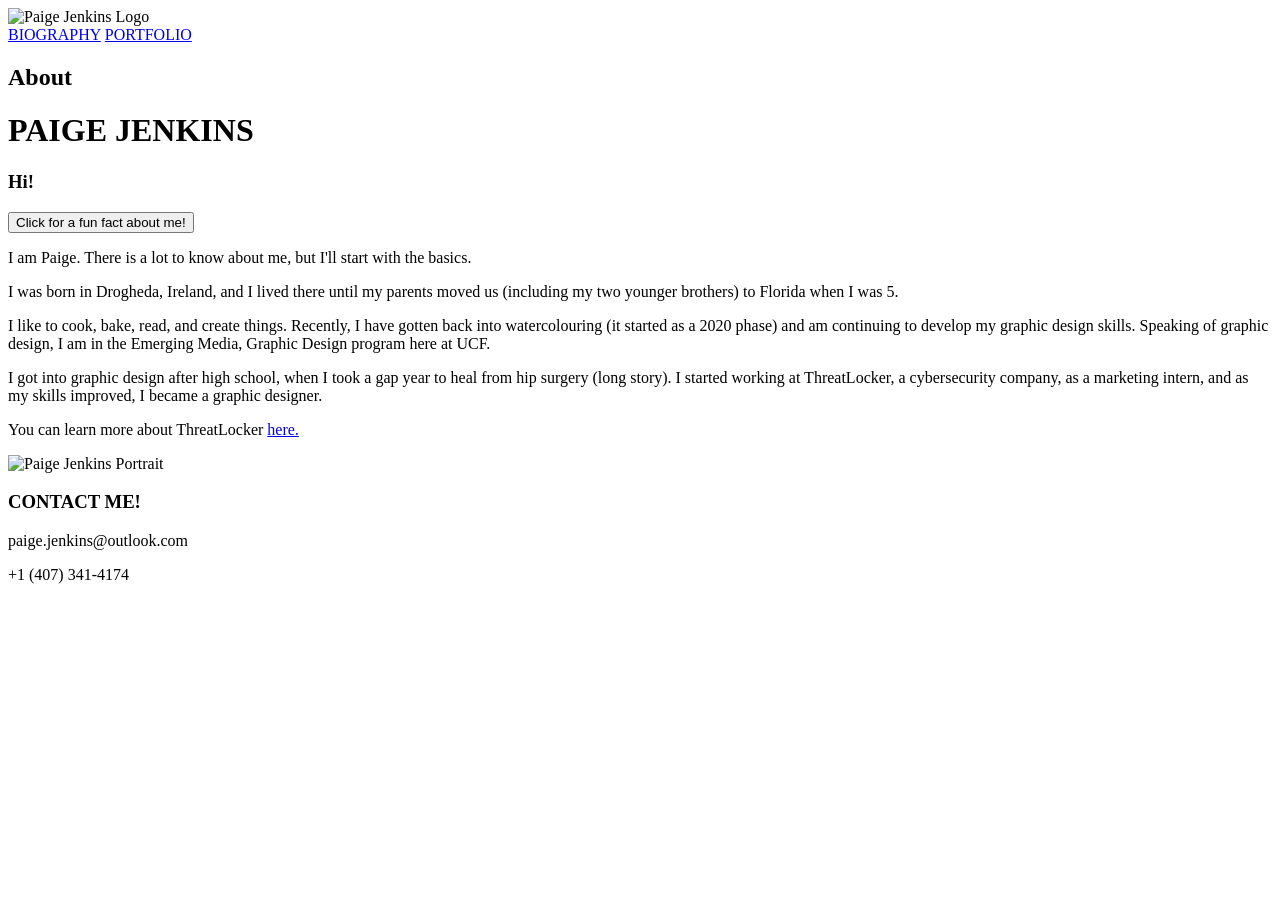
==== index.html @ 628f5054 "Add files via upload" ====
<html>
    
    
<head>
    
    <title>About Paige Jenkins</title>
    <link rel="stylesheet" href="../GitHub Setup & HTML Structure/CSS/style.css">
</head>
<body>
    <header>
  <div class="nav-container">
    
    <div class="logo">
      <img src="../GitHub Setup & HTML Structure/Images/Paige Jenkins Logo.svg" alt="Paige Jenkins Logo">
      <div class="logo-text">
        
      </div>
    </div>

    <nav>
    
      <a href="index.html">BIOGRAPHY</a>
      <a href="portfolio.html">PORTFOLIO</a>
    </nav>

  </div>
</header>
    <div class="content">
        <h2 class="intro">About</h2>
        <h1>PAIGE JENKINS</h1>
        

        <div class="bio-row">
            <div class="text-block">
                <h3>Hi!</h3>
                <button id="factButton">Click for a fun fact about me!</button>
<p id="funFact"></p>
                <p>I am Paige. There is a lot to know about me, but I'll start with the basics.</p>

                <p>I was born in Drogheda, Ireland, and I lived there until my parents moved us (including my two younger brothers) to Florida when I was 5.</p>

                <p>I like to cook, bake, read, and create things. Recently, I have gotten back into watercolouring (it started as a 2020 phase) and am continuing to develop my graphic design skills. Speaking of graphic design, I am in the Emerging Media, Graphic Design program here at UCF.</p>
                <p>I got into graphic design after high school, when I took a gap year to heal from hip surgery (long story). I started working at ThreatLocker, a cybersecurity company, as a marketing intern, and as my skills improved, I became a graphic designer.</p>
                <p>You can learn more about ThreatLocker <a href="https://www.threatlocker.com/">here.</a></p>
                
            
            </div>

            <div class="image-block">
                <img src="../GitHub Setup & HTML Structure/Images/image_01.png" alt="Paige Jenkins Portrait">
            </div>
        </div>

        <div class="bio-row reverse">
            
        </div>

        
    </div>
    <footer>
  <div class="footer-container">
    
    <h3>CONTACT ME!</h3>
    <p>paige.jenkins@outlook.com</p>
    <p>+1 (407) 341-4174</p>

    <div class="footer-line"></div>

  </div>
</footer>

<script src="JS/script.js"></script>
</body>
</html>
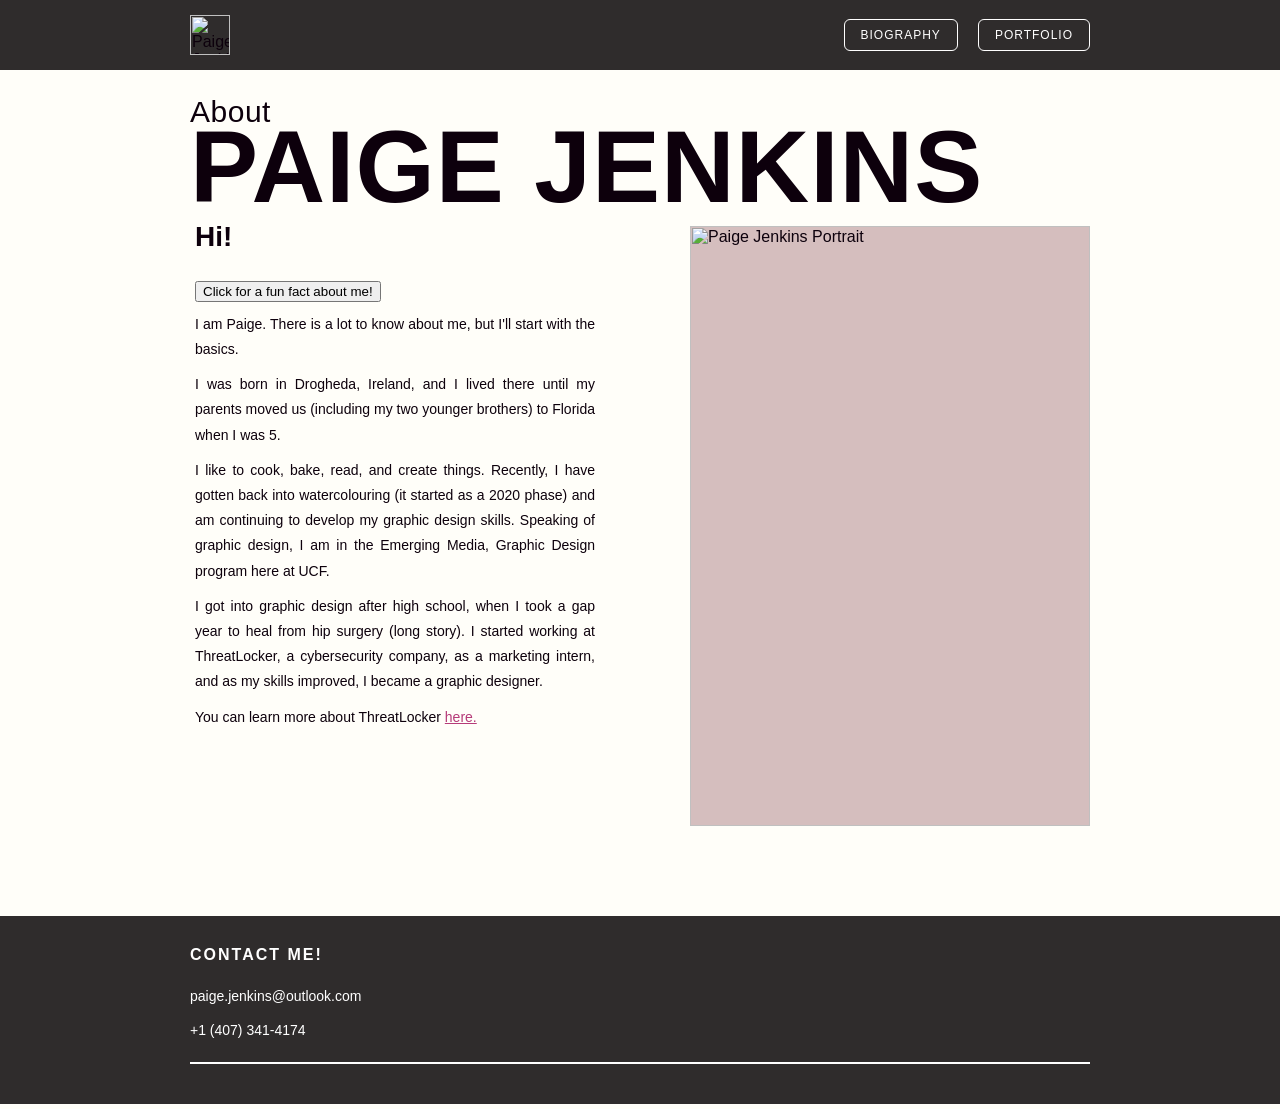
==== commit 7eb5914b: "Fix HTML structure and update stylesheet path" ====
--- a/index.html
+++ b/index.html
@@ -4,7 +4,7 @@
 <head>
     
     <title>About Paige Jenkins</title>
-    <link rel="stylesheet" href="../GitHub Setup & HTML Structure/CSS/style.css">
+    <link rel="stylesheet" href="CSS/style.css">
 </head>
 <body>
     <header>
@@ -71,4 +71,4 @@
 
 <script src="JS/script.js"></script>
 </body>
-</html>+</html>
--- a/CSS/style.css
+++ b/CSS/style.css
@@ -0,0 +1,214 @@
+body {
+    margin: 0;
+    background: #fffef9;
+    color: #0d000c;
+    font-family:  Helvetica, sans-serif;
+    padding-top: 0px;
+    margin-top: 0px !important;
+    margin-bottom: 0px !important;
+    text-align: justify;
+    padding-bottom: 5px;
+    vertical-align: center;
+      display: fixed;
+  justify-content: center;
+  align-items: center;
+
+}
+
+.page {
+    width: 900px;
+    margin-left: auto; margin-right: auto; 
+    background-color: #fffef9;
+
+}
+
+
+p {
+    font-size: 14px;
+    line-height: 1;
+  margin-top: 0;
+  margin-bottom: 10;
+}
+
+.intro {
+    font-size: 30px;
+    font-weight: 50;
+    margin-bottom: -20px;
+}
+
+h1 {
+    font-size: 102px;
+    font-weight: 800;
+    margin: 0 0 0px 0;
+    letter-spacing: 1px;
+}
+h2 {
+    font-size: 15px;
+    font-weight: 50;
+    letter-spacing: .5px;
+}
+h3 {
+    font-size: 28px;
+    font-weight: 800;
+    margin-top: -10px;
+
+}
+h4 {
+    font-size: 14px;
+    font-weight: 700;
+    margin-top: 20px;
+
+}
+
+.bio-row {
+    display: flex;
+    justify-content: space-between;
+    align-items: flex-start;
+    margin-bottom: 30px;
+}
+
+.bio-row.reverse {
+    flex-direction: row-reverse;
+}
+
+.text-block {
+    width: 400px;
+    background-color: #fffef9;
+    padding:5px;
+}
+
+.text-block p,
+.future-goals p {
+    font-size: 14px;
+    line-height: 1.8;
+}
+
+.image-block {
+    width: 400px;
+    height: 500px;
+    background: #d5bebe;
+    overflow: hidden;
+}
+.image-block {
+    width: 400px;
+    height: 600px;
+    background: #d5bebe;
+    overflow: hidden;
+}
+
+.image-block img {
+    width: 100%;
+    height: 100%;
+    object-fit: cover;
+    display: block;
+}
+
+.future-goals {
+    width: 350px;
+}
+
+.content,
+.nav-container {
+  max-width: 900px;   
+  margin: 0 auto;      
+}
+
+
+.logo {
+  display: flex;
+  align-items: center;
+  gap: 10px;
+}
+
+.logo img {
+  height: 40px;
+}
+
+
+nav {
+  display: flex;
+  gap: 20px;
+}
+header {
+  background-color: #2f2c2c; 
+  padding: 15px 0;           
+  width: 100%;
+}
+.nav-container {
+  display: flex;
+  justify-content: space-between; 
+  align-items: center;
+}
+nav a {
+    color: white;
+    text-decoration: none;
+    padding: 8px 16px;
+    border: 1px solid white;   
+    border-radius: 6px;
+    font-size: 12px;
+    letter-spacing: 1px;
+}
+footer {
+    background-color: #2f2c2c;
+    color: white;
+    padding: 40px 0;
+    margin-top: 60px; 
+}
+.footer-container {
+    max-width: 900px;   
+    margin: 0 auto;
+    padding: 0 20px;
+}
+footer h3 {
+    letter-spacing: 2px;
+    font-size: 16px;
+    margin-bottom: 10px;
+}
+
+footer p {
+    margin: 5px 0;
+    font-size: 14px;
+
+}
+.footer-line {
+    margin-top: 20px;
+    height: 2px;
+    background-color: white;
+    width: 100%;
+}
+footer p + p {
+    margin-top: -5px;
+}
+footer p {
+    margin: 25px 0; 
+}
+.pdf-section {
+    max-width: 900px;
+    margin: 0px auto;
+    padding: 0 20px;
+}
+
+.pdf-section iframe {
+    width: 100%;
+    height: 800px;      
+    border: 1px solid #ccc;
+}
+iframe {
+    width: 100%;
+    height: 800px;
+    border: none;
+}
+
+
+
+a {
+    color: #b63b79;
+}
+ul,li {
+    width: 300px;
+    padding:4px;
+    color: #0d000c;
+    font-family:  Helvetica, sans-serif;
+    font-size: 14px;
+    line-height: 1.1;
+}
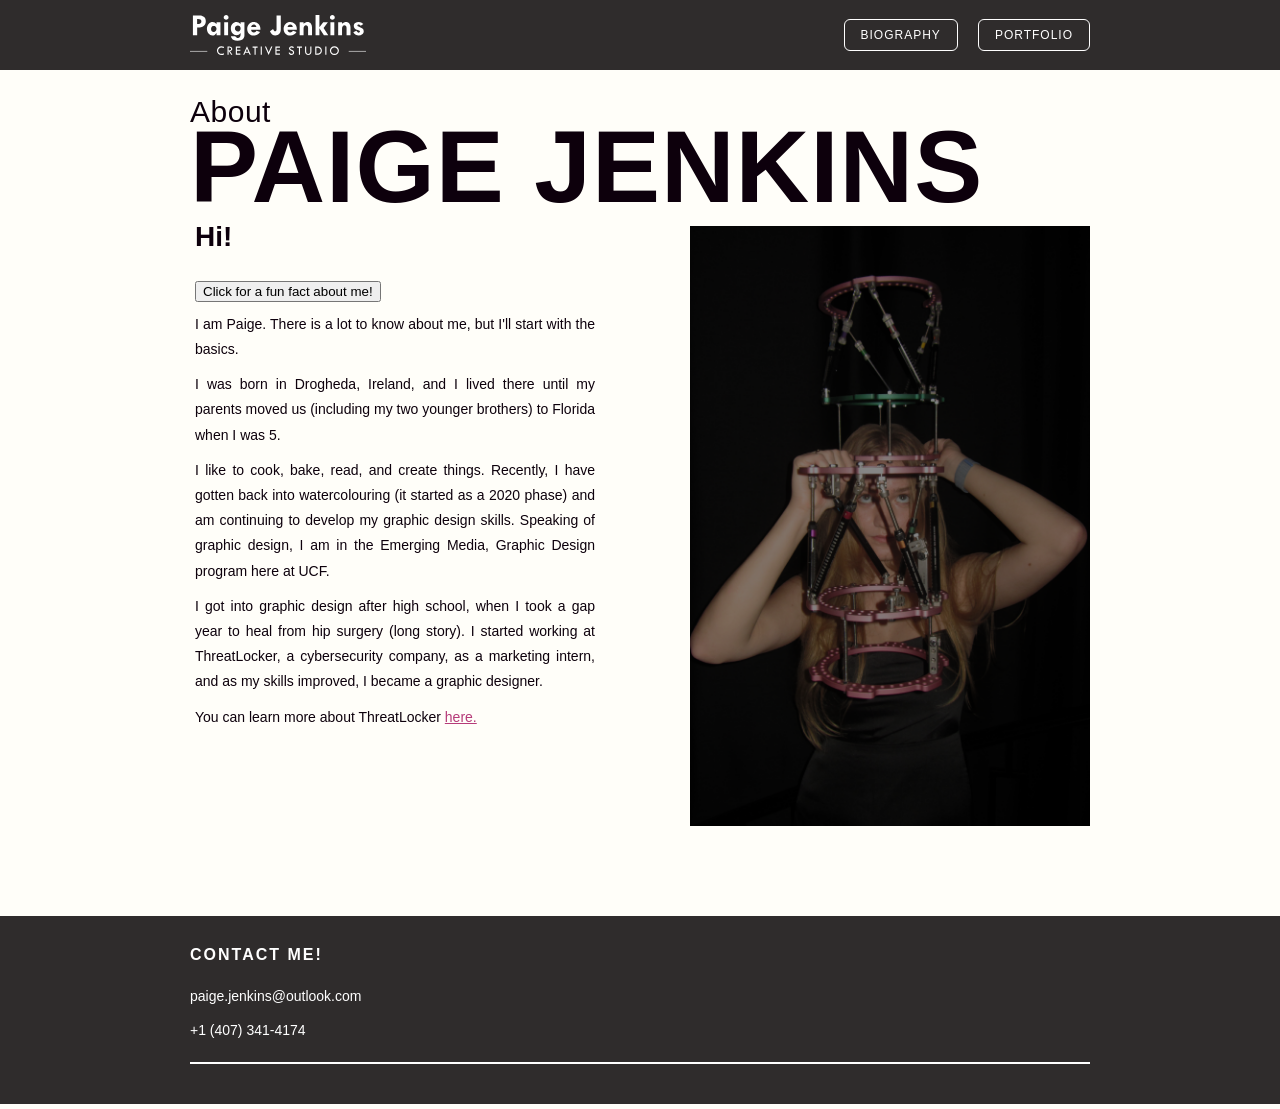
==== commit 47f09ea8: "Fix image paths and improve HTML formatting Updated image paths and cleaned up HTML structure." ====
--- a/index.html
+++ b/index.html
@@ -11,7 +11,7 @@
   <div class="nav-container">
     
     <div class="logo">
-      <img src="../GitHub Setup & HTML Structure/Images/Paige Jenkins Logo.svg" alt="Paige Jenkins Logo">
+      <img src="../Images/Paige Jenkins Logo.svg" alt="Paige Jenkins Logo">
       <div class="logo-text">
         
       </div>
@@ -47,7 +47,7 @@
             </div>
 
             <div class="image-block">
-                <img src="../GitHub Setup & HTML Structure/Images/image_01.png" alt="Paige Jenkins Portrait">
+                <img src="../Images/image_01.png" alt="Paige Jenkins Portrait">
             </div>
         </div>
 
